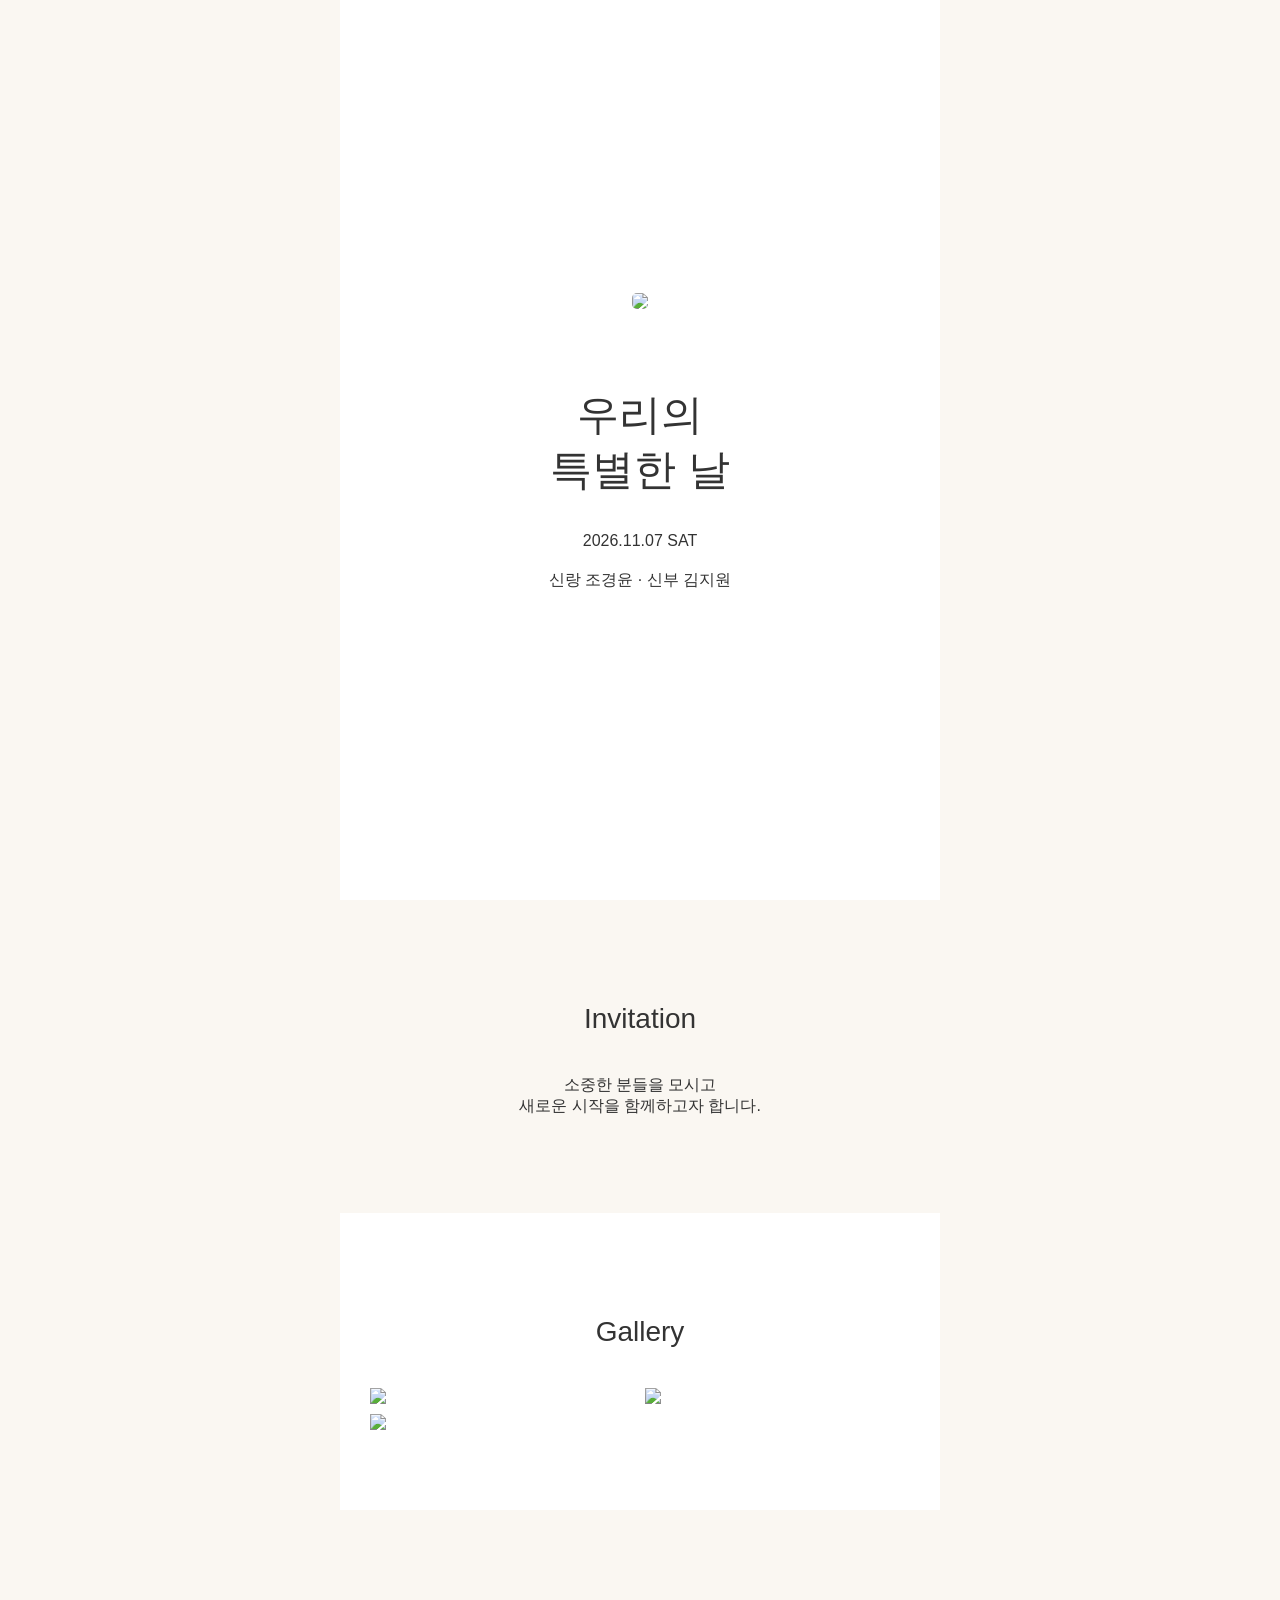
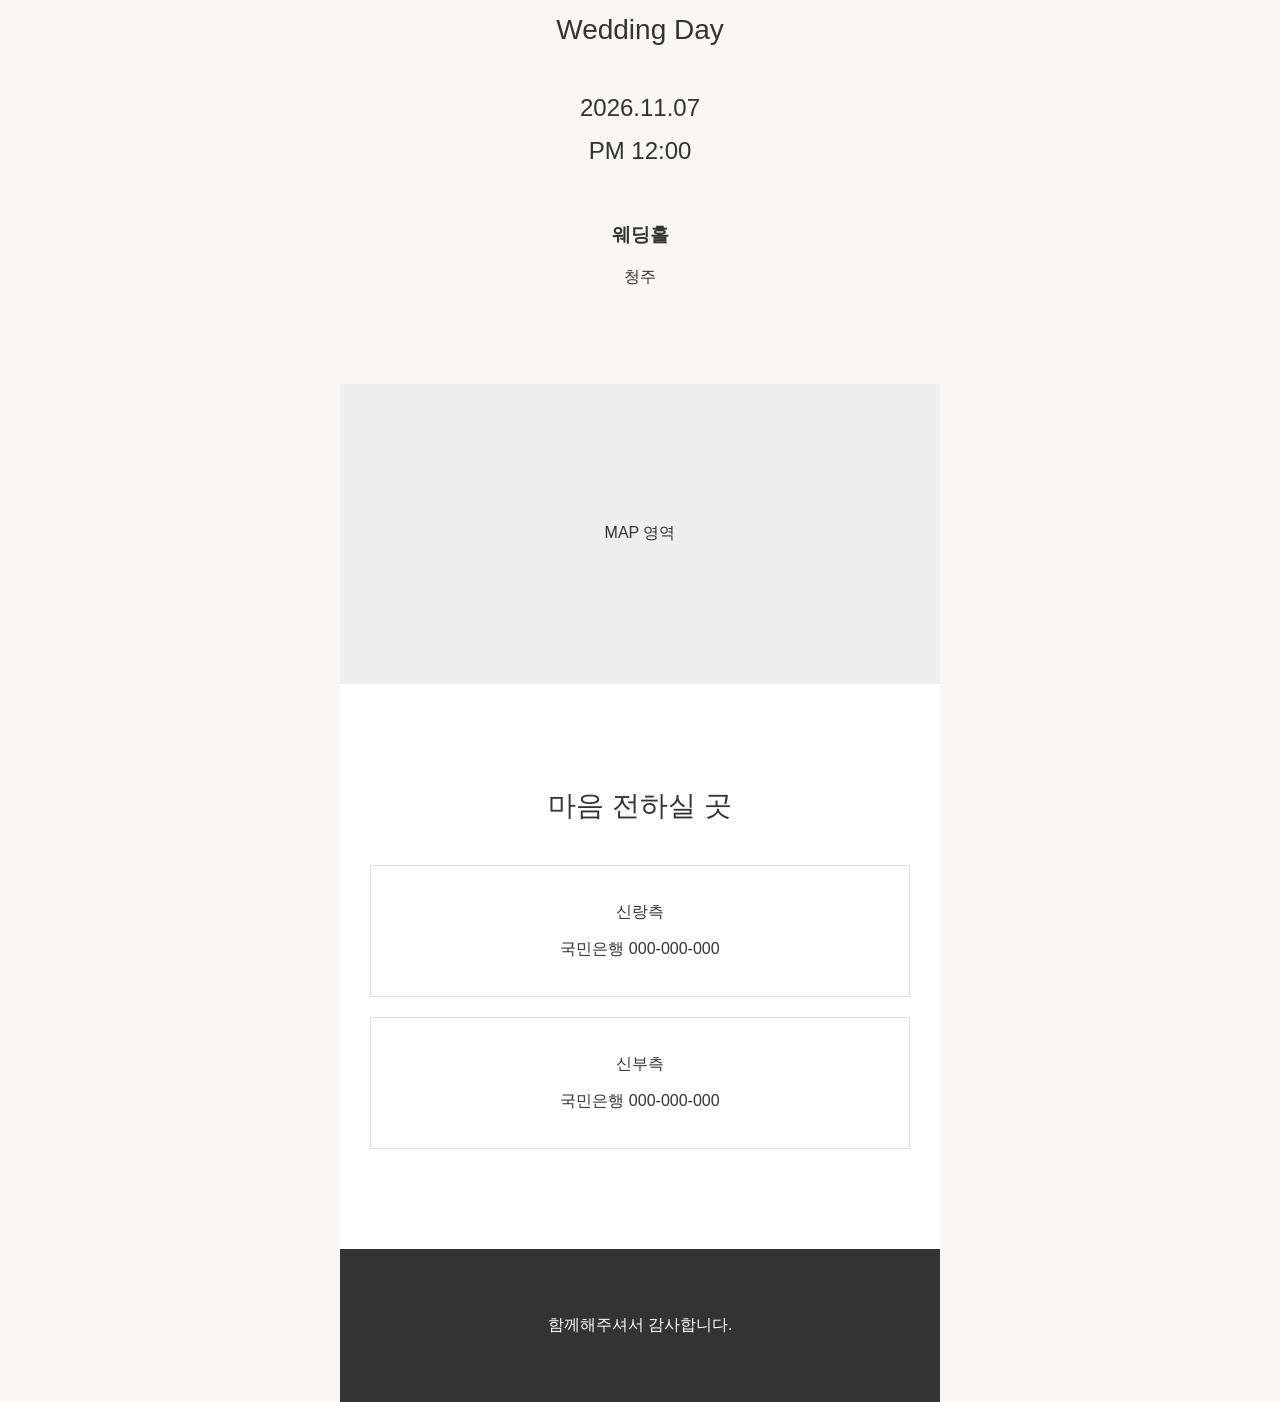
==== card/index.html @ cbc0a8bc "rename" ====
<!DOCTYPE html>
<html lang="ko">
<head>
    <meta charset="UTF-8">
    <meta name="viewport" content="width=device-width, initial-scale=1.0">

    <title>우리의 결혼식</title>

    <link rel="stylesheet" href="css/style.css">
</head>

<body>

<div class="wrapper">


    <!-- 메인 -->
    <section class="hero">

        <div class="hero-image">
            <img src="images/main.jpg">
        </div>

        <div class="hero-text">
            <h1>
                우리의<br>
                특별한 날
            </h1>

            <p>
                2026.11.07 SAT
            </p>

            <p>
                신랑 조경윤 · 신부 김지원
            </p>
        </div>

    </section>



    <!-- 인사말 -->
    <section class="greeting">

        <h2>Invitation</h2>

        <p>
            소중한 분들을 모시고<br>
            새로운 시작을 함께하고자 합니다.
        </p>

    </section>



    <!-- 사진 -->
    <section class="gallery">

        <h2>Gallery</h2>

        <div class="gallery-grid">

            <img src="images/gallery1.jpg">
            <img src="images/gallery2.jpg">
            <img src="images/gallery3.jpg">

        </div>

    </section>




    <!-- 날짜 / 장소 -->
    <section class="info">

        <h2>Wedding Day</h2>

        <div class="date">
            2026.11.07<br>
            PM 12:00
        </div>


        <div class="location">

            <h3>
                웨딩홀
            </h3>

            <p>
                청주
            </p>

        </div>

    </section>



    <!-- 지도 -->
    <section class="map">

        <div>
            MAP 영역
        </div>

    </section>



    <!-- 계좌 -->
    <section class="account">

        <h2>마음 전하실 곳</h2>


        <div class="account-box">

            <p>
                신랑측
            </p>

            <p>
                국민은행 000-000-000
            </p>

        </div>


        <div class="account-box">

            <p>
                신부측
            </p>

            <p>
                국민은행 000-000-000
            </p>

        </div>


    </section>



    <!-- footer -->
    <footer>

        <p>
            함께해주셔서 감사합니다.
        </p>

    </footer>


</div>


<script src="js/script.js"></script>

</body>
</html>
---- card/css/style.css ----
*{
    box-sizing:border-box;
}


body{

    margin:0;
    font-family:
    "Pretendard",
    sans-serif;

    background:#faf7f2;

    color:#333;

}



.wrapper{

    width:100%;
    max-width:600px;

    margin:auto;

    background:white;

}



/* 공통 */

section{

    padding:80px 30px;

    text-align:center;

}




/* 첫 화면 */

.hero{

    min-height:100vh;

    display:flex;

    flex-direction:column;

    justify-content:center;

}


.hero-image img{

    width:100%;

    border-radius:5px;

}



.hero-text{

    margin-top:40px;

}


.hero-text h1{

    font-size:42px;

    line-height:1.3;

    font-weight:400;

}



.hero-text p{

    margin-top:20px;

}





/* 소개 */

.greeting{

    background:#faf7f2;

}


h2{

    font-size:28px;

    font-weight:400;

    margin-bottom:40px;

}



/* 갤러리 */

.gallery-grid{

    display:grid;

    grid-template-columns:1fr 1fr;

    gap:10px;

}



.gallery-grid img{

    width:100%;

}





/* 정보 */

.info{

    background:#faf7f2;

}



.date{

    font-size:24px;

    line-height:1.8;

    margin-bottom:50px;

}



.location{

    margin-top:20px;

}




/* 지도 */

.map{

    height:300px;

    display:flex;

    align-items:center;

    justify-content:center;

    background:#eee;

}



/* 계좌 */

.account-box{

    padding:20px;

    border:1px solid #ddd;

    margin-bottom:20px;

}





footer{

    padding:50px 20px;

    text-align:center;

    background:#333;

    color:white;

}
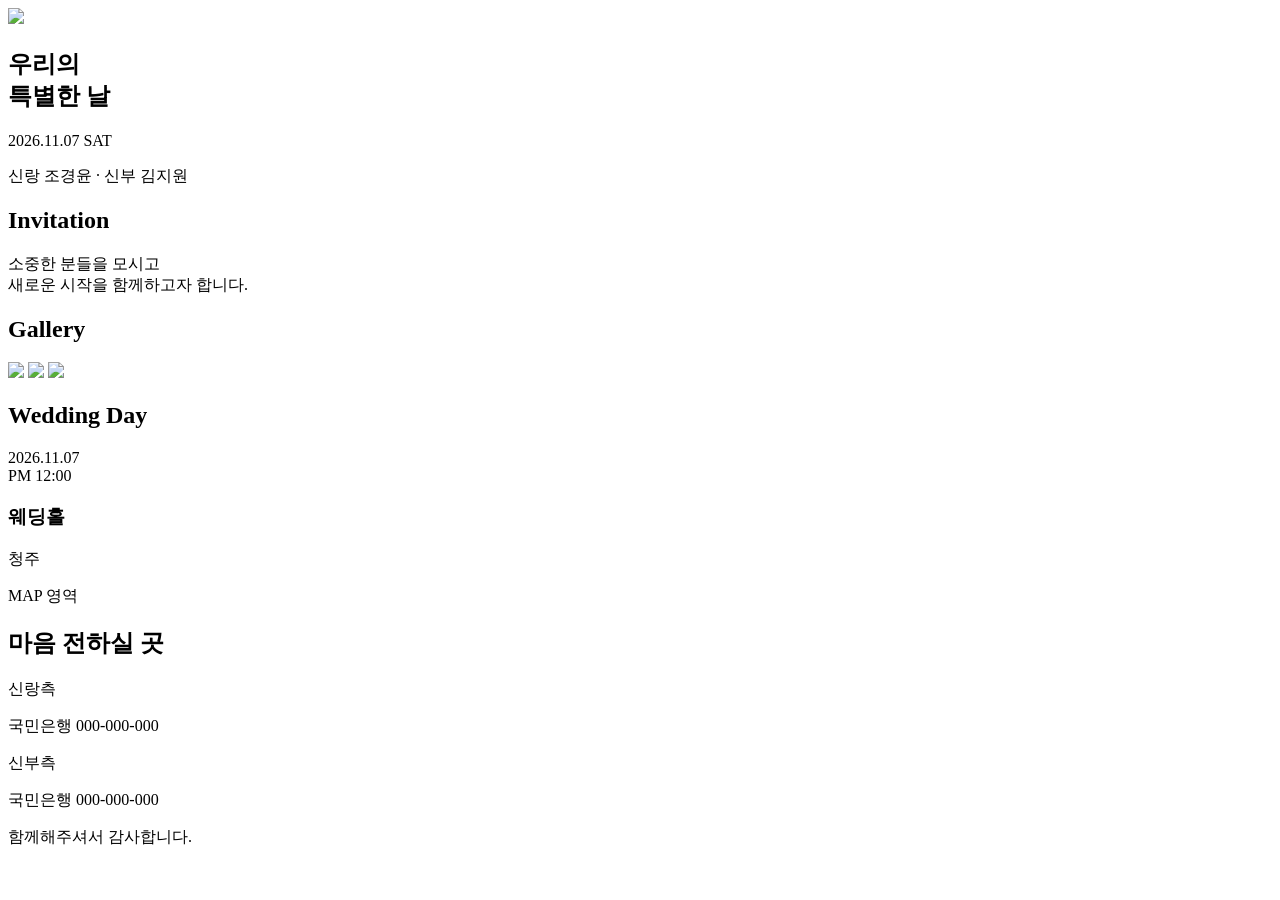
==== commit 4f759e4e: "1.1" ====
--- a/card/index.html
+++ b/card/index.html
@@ -6,7 +6,7 @@
 
     <title>우리의 결혼식</title>
 
-    <link rel="stylesheet" href="css/style.css">
+    <link rel="stylesheet" href="../css/style.css">
 </head>
 
 <body>
@@ -159,7 +159,7 @@
 </div>
 
 
-<script src="js/script.js"></script>
+<script src="../js/script.js"></script>
 
 </body>
 </html>
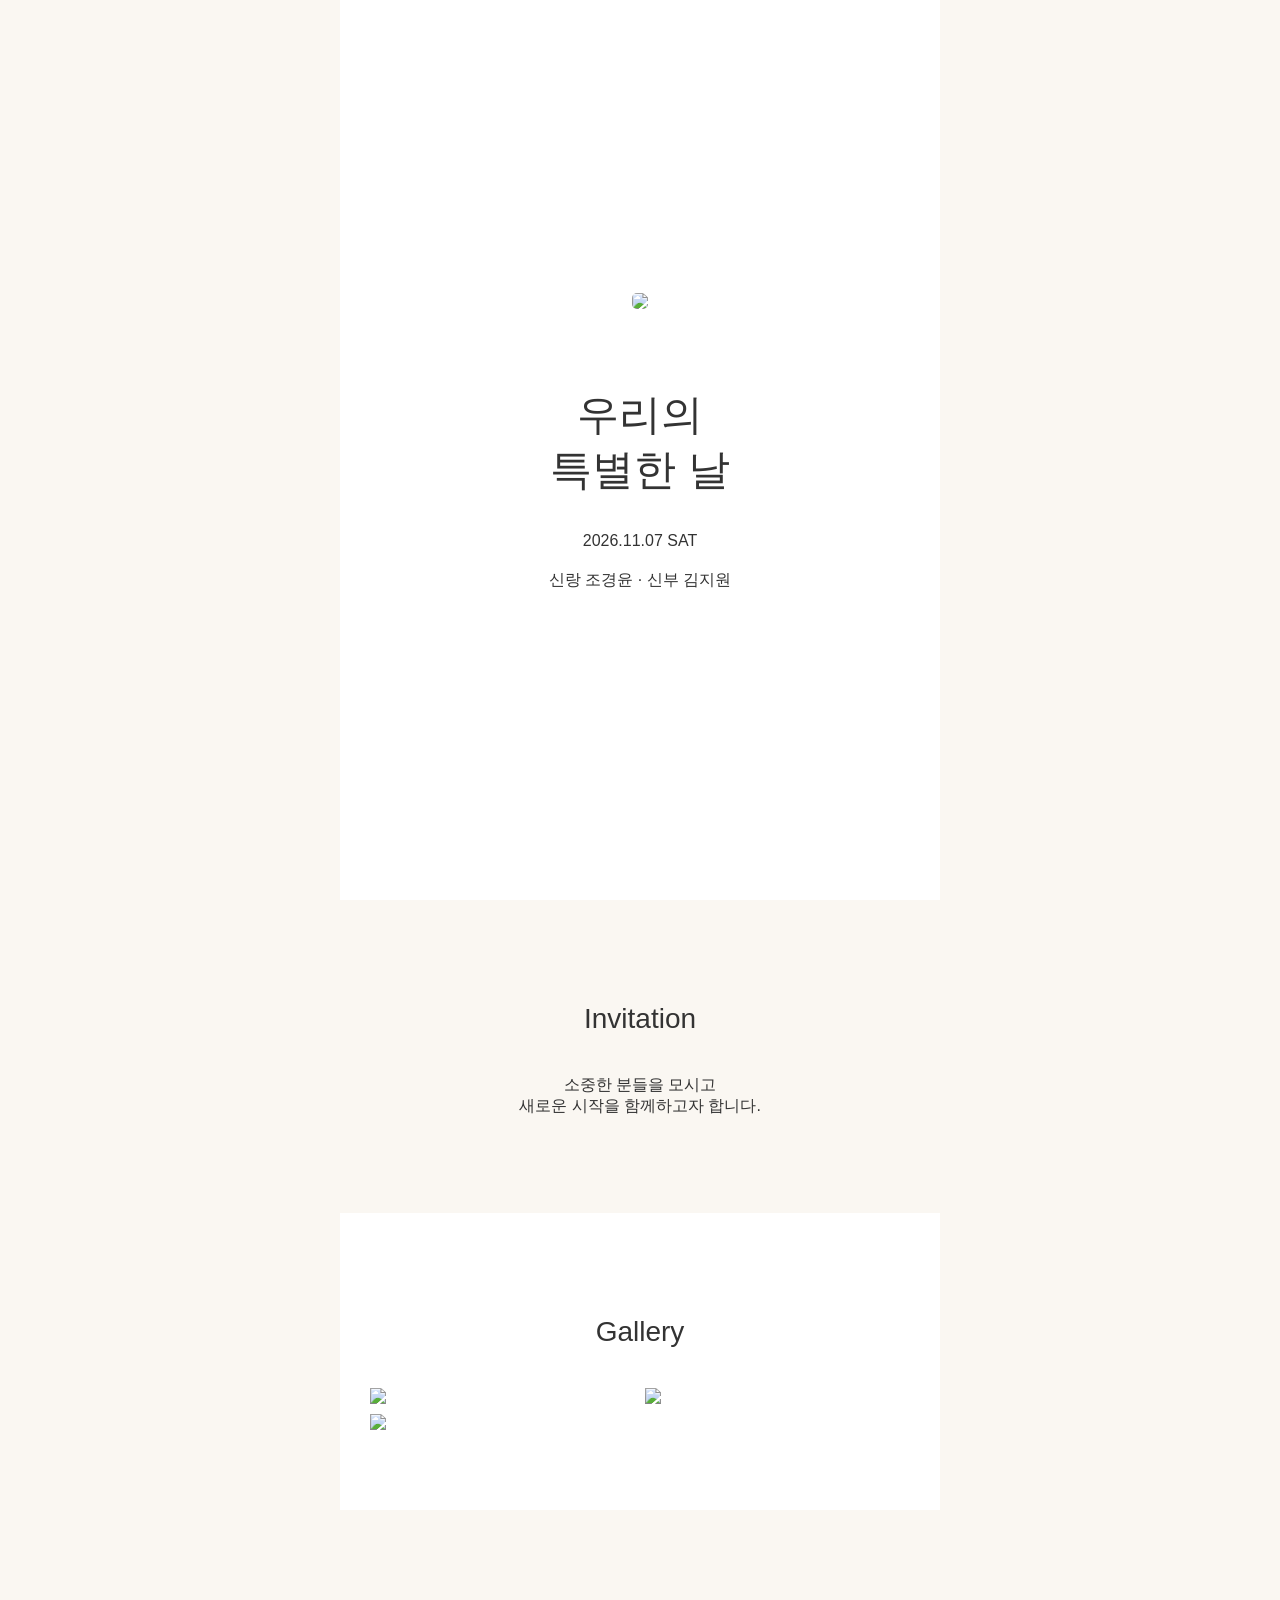
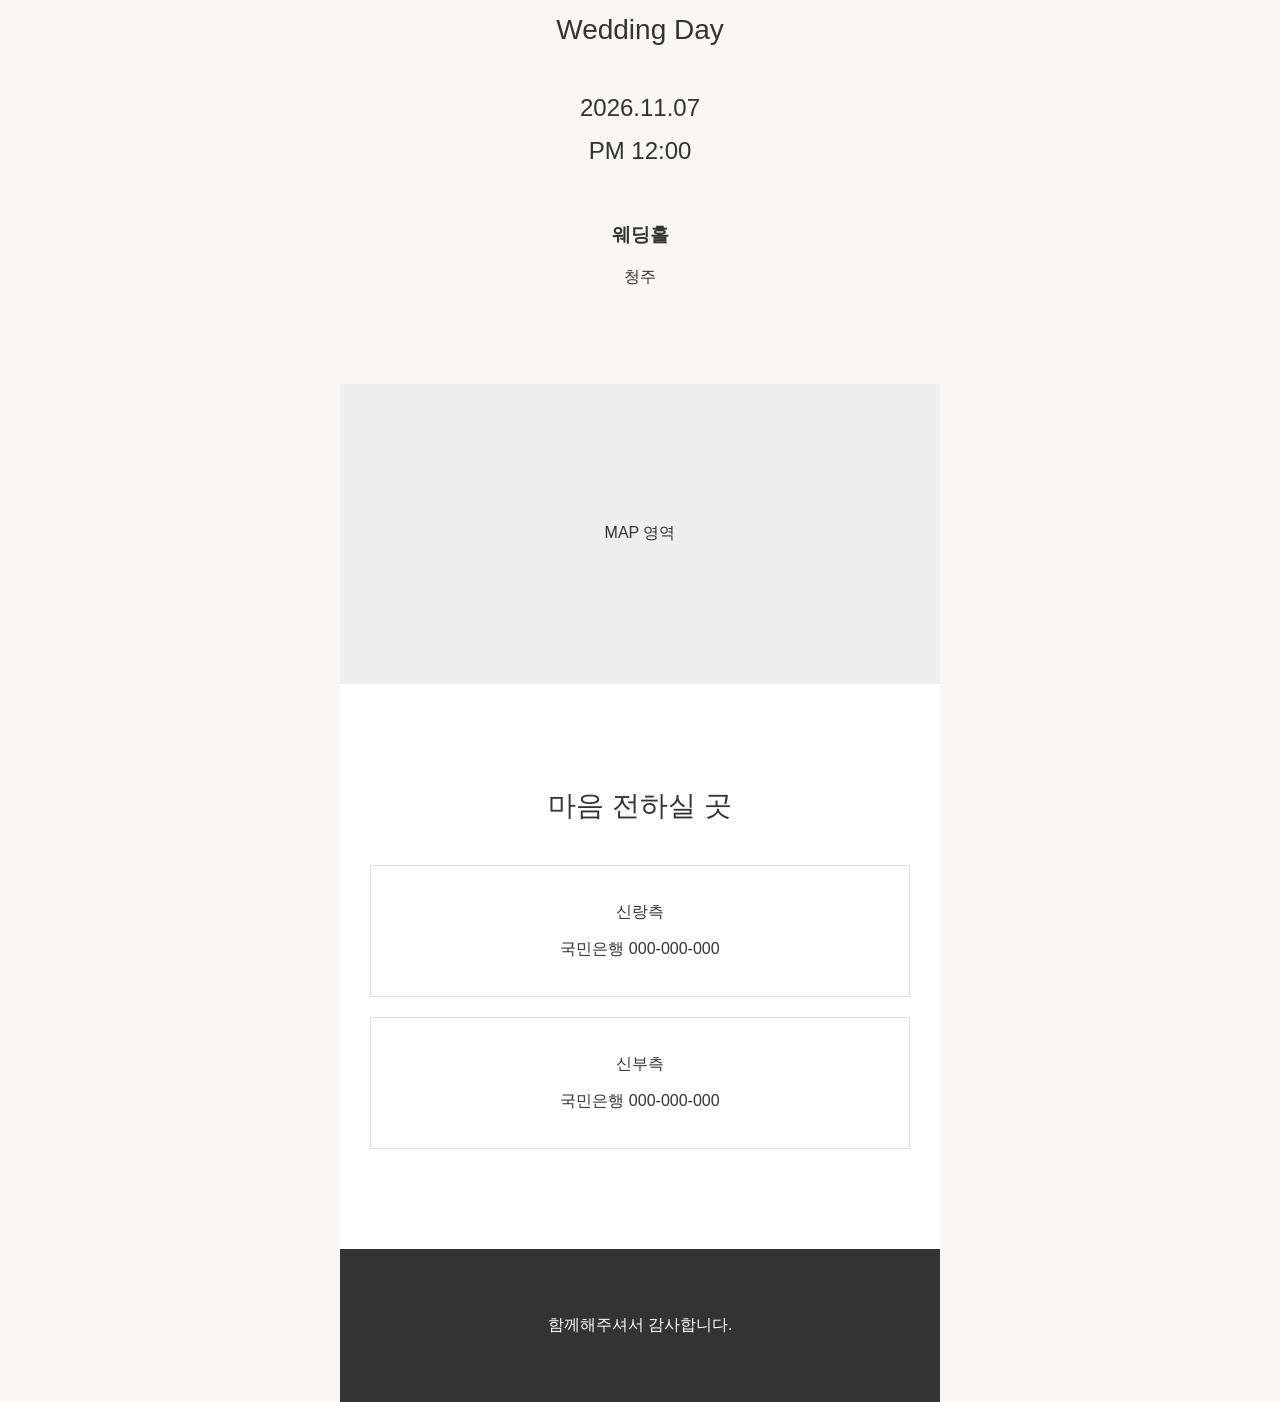
==== commit bebfa7a1: "1.3" ====
--- a/card/index.html
+++ b/card/index.html
@@ -6,7 +6,7 @@
 
     <title>우리의 결혼식</title>
 
-    <link rel="stylesheet" href="../css/style.css">
+    <link rel="stylesheet" href="css/style.css">
 </head>
 
 <body>
@@ -159,7 +159,7 @@
 </div>
 
 
-<script src="../js/script.js"></script>
+<script src="js/script.js"></script>
 
 </body>
 </html>
--- a/card/css/style.css
+++ b/card/css/style.css
@@ -0,0 +1,221 @@
+*{
+    box-sizing:border-box;
+}
+
+
+body{
+
+    margin:0;
+    font-family:
+    "Pretendard",
+    sans-serif;
+
+    background:#faf7f2;
+
+    color:#333;
+
+}
+
+
+
+.wrapper{
+
+    width:100%;
+    max-width:600px;
+
+    margin:auto;
+
+    background:white;
+
+}
+
+
+
+/* 공통 */
+
+section{
+
+    padding:80px 30px;
+
+    text-align:center;
+
+}
+
+
+
+
+/* 첫 화면 */
+
+.hero{
+
+    min-height:100vh;
+
+    display:flex;
+
+    flex-direction:column;
+
+    justify-content:center;
+
+}
+
+
+.hero-image img{
+
+    width:100%;
+
+    border-radius:5px;
+
+}
+
+
+
+.hero-text{
+
+    margin-top:40px;
+
+}
+
+
+.hero-text h1{
+
+    font-size:42px;
+
+    line-height:1.3;
+
+    font-weight:400;
+
+}
+
+
+
+.hero-text p{
+
+    margin-top:20px;
+
+}
+
+
+
+
+
+/* 소개 */
+
+.greeting{
+
+    background:#faf7f2;
+
+}
+
+
+h2{
+
+    font-size:28px;
+
+    font-weight:400;
+
+    margin-bottom:40px;
+
+}
+
+
+
+/* 갤러리 */
+
+.gallery-grid{
+
+    display:grid;
+
+    grid-template-columns:1fr 1fr;
+
+    gap:10px;
+
+}
+
+
+
+.gallery-grid img{
+
+    width:100%;
+
+}
+
+
+
+
+
+/* 정보 */
+
+.info{
+
+    background:#faf7f2;
+
+}
+
+
+
+.date{
+
+    font-size:24px;
+
+    line-height:1.8;
+
+    margin-bottom:50px;
+
+}
+
+
+
+.location{
+
+    margin-top:20px;
+
+}
+
+
+
+
+/* 지도 */
+
+.map{
+
+    height:300px;
+
+    display:flex;
+
+    align-items:center;
+
+    justify-content:center;
+
+    background:#eee;
+
+}
+
+
+
+/* 계좌 */
+
+.account-box{
+
+    padding:20px;
+
+    border:1px solid #ddd;
+
+    margin-bottom:20px;
+
+}
+
+
+
+
+
+footer{
+
+    padding:50px 20px;
+
+    text-align:center;
+
+    background:#333;
+
+    color:white;
+
+}
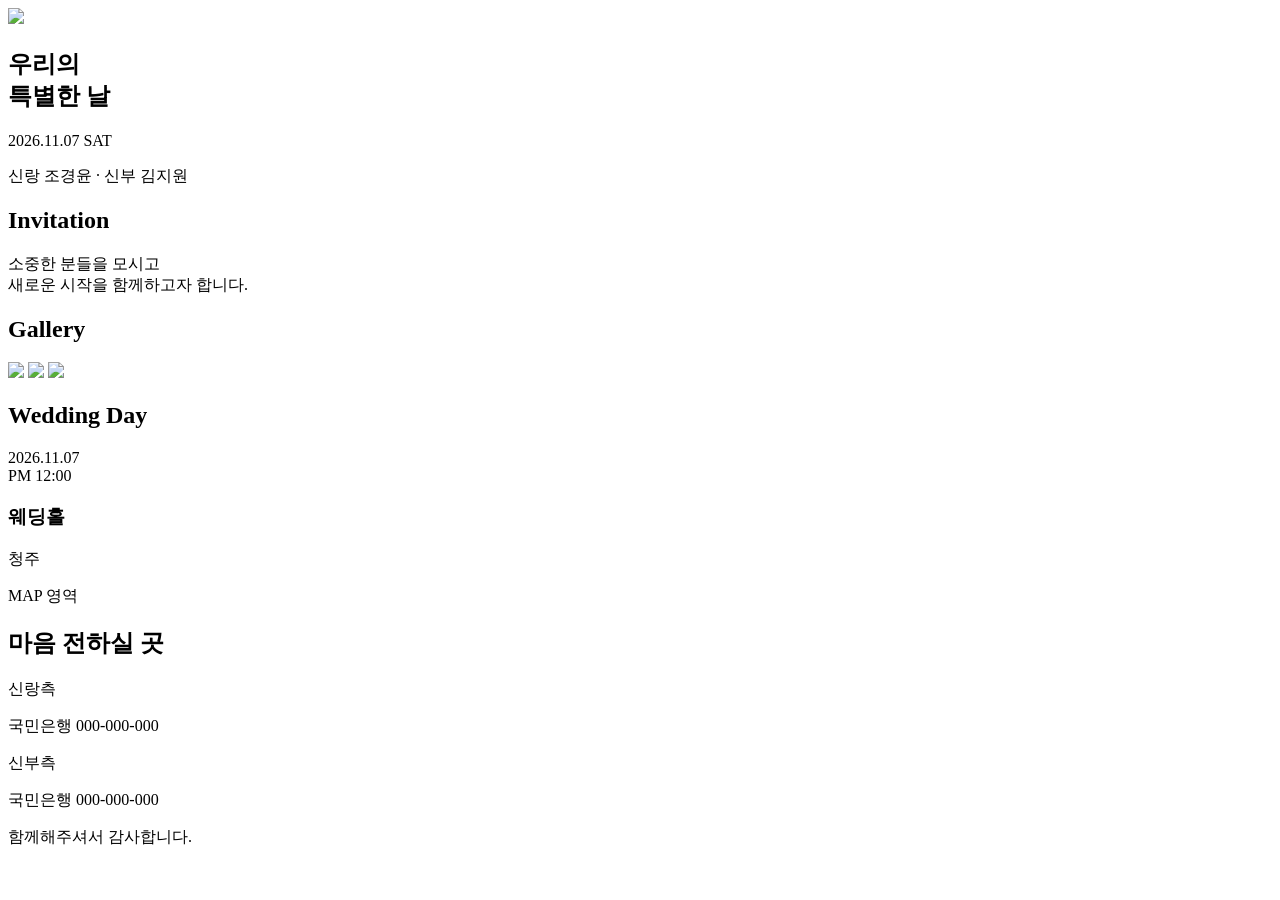
==== commit 2a765239: "1.4" ====
--- a/card/index.html
+++ b/card/index.html
@@ -6,7 +6,7 @@
 
     <title>우리의 결혼식</title>
 
-    <link rel="stylesheet" href="css/style.css">
+    <link rel="stylesheet" href="card/css/style.css">
 </head>
 
 <body>
@@ -159,7 +159,7 @@
 </div>
 
 
-<script src="js/script.js"></script>
+<script src="card/js/script.js"></script>
 
 </body>
 </html>
